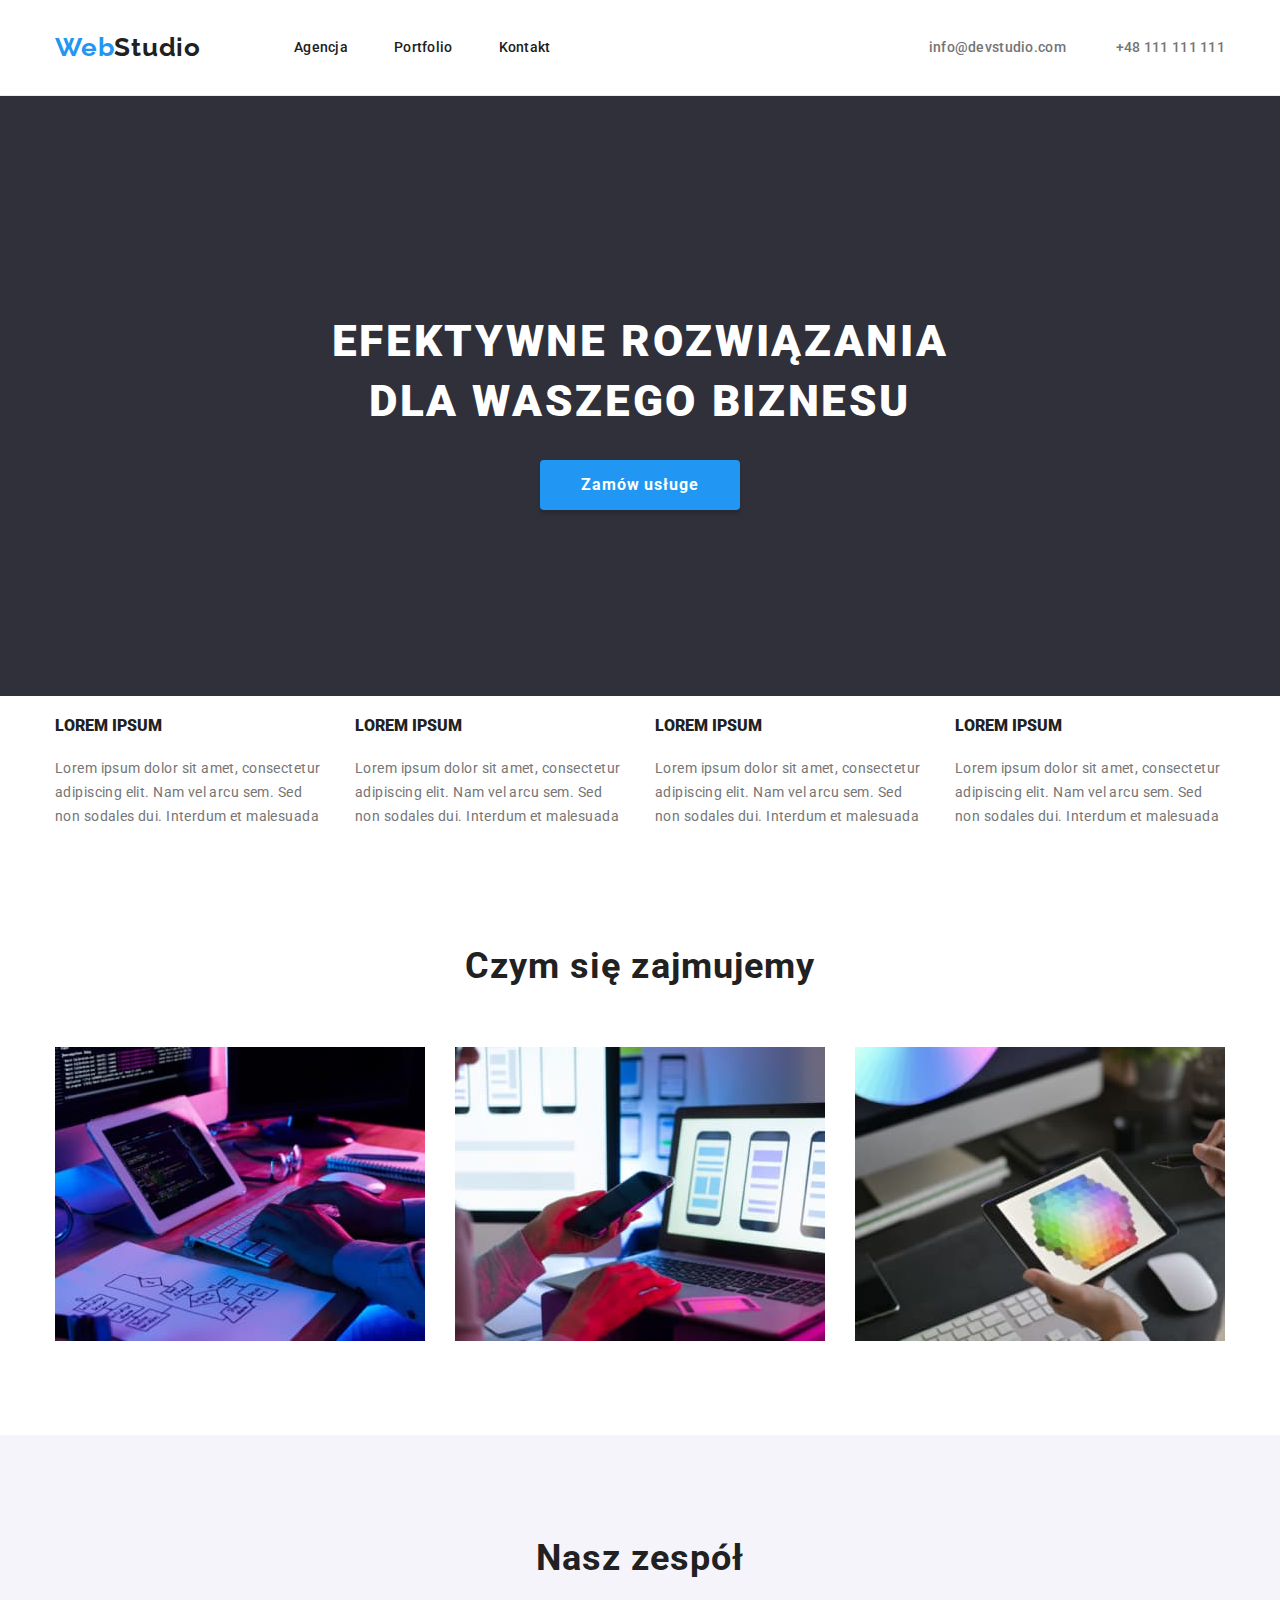
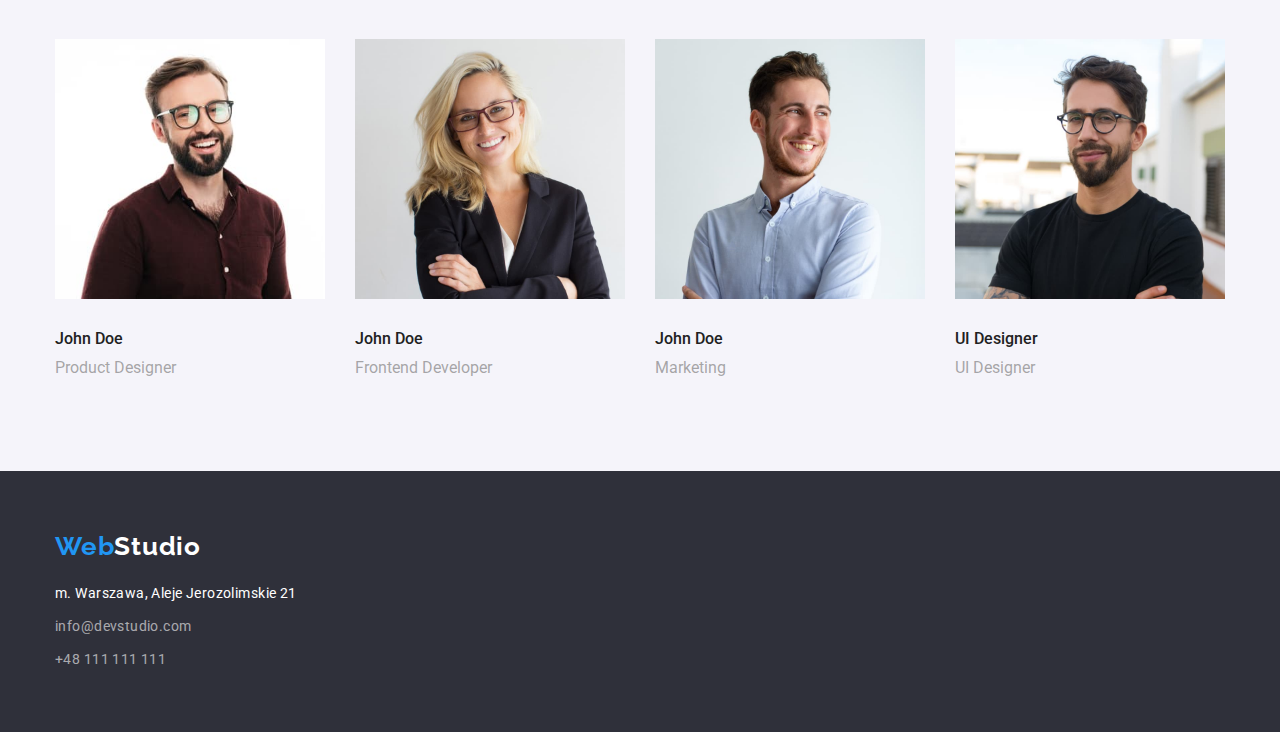
==== index.html @ 971fdaae "Portfolio html i obrazki" ====
<!DOCTYPE html>
<html lang="pl">
  <head>
    <meta charset="UTF-8" />
    <meta http-equiv="X-UA-Compatible" content="IE=edge" />
    <meta name="viewport" content="width=device-width, initial-scale=1.0" />
    <title>Document</title>  
   <link rel="stylesheet" href="https://cdnjs.cloudflare.com/ajax/libs/modern-normalize/1.1.0/modern-normalize.min.css">
    <link rel="preconnect" href="https://fonts.googleapis.com">
    <link rel="preconnect" href="https://fonts.gstatic.com" crossorigin>
    <link href="https://fonts.googleapis.com/css2?family=Raleway:wght@700&family=Roboto:wght@400;500;700;900&display=swap" rel="stylesheet">
     <link rel="stylesheet" href="css/style.css">  
     
  </head>


  <body>
    <header class="header">
      <div class="container">
      <a class="navigation-logo" href="index.html"><span class="navigation-logo-color">Web</span>Studio</a>      
      <nav class="navigation">
        <ul class="navigation-list list">
          <li class="navigation-list-item">
            <a class="navigation-list-link" href="#">Agencja</a>
          </li>
          <li class="navigation-list-item">
            <a class="navigation-list-link" href="portfolio.html">Portfolio</a>
          </li>
          <li class="navigation-list-item">
            <a class="navigation-list-link" href="#">Kontakt</a>
          </li>
        </ul>
      </nav>
      <address class="address">
        <ul class="navigation-address list">
          <li class="navigation-address-item">
            <a class="address-mail" href="mailto:info@devstudio.com">info@devstudio.com</a>
          </li>
          <li class="navigation-address-item">
            <a class="address-phone-number" href="tel:+48111111111">+48 111 111 111</a>
          </li>
        </ul>
      </address>  
      </div>    
    </header>

    <main>
      <section class="button section">
        <div class="container button-content">
          <h1>EFEKTYWNE ROZWIĄZANIA DLA WASZEGO BIZNESU</h1>
        <button class="model-btn" type="button">Zamów usługe</button>
        </div>
      </section>

      <section class="navigation-advantages">
        <div class="container">
        <ul class="navigation-advantages-list list">
          <li class="navigation-advantages-item">
            <h4 clas="navigation-advantages-h4"><b>LOREM IPSUM</b></h4>
            <p class="navigation-advantages-p">
              Lorem ipsum dolor sit amet, consectetur adipiscing elit. Nam vel
              arcu sem. Sed non sodales dui. Interdum et malesuada
            </p>
          </li>
          <li class="navigation-advantages-item">
            <h4 clas="navigation-advantages-h4"><b>LOREM IPSUM</b></h4>
            <p class="navigation-advantages-p">
              Lorem ipsum dolor sit amet, consectetur adipiscing elit. Nam vel
              arcu sem. Sed non sodales dui. Interdum et malesuada
            </p>
          </li>
          <li class="navigation-advantages-item">
            <h4 clas="navigation-advantages-h4"><b>LOREM IPSUM</b></h4>
            <p class="navigation-advantages-p">
              Lorem ipsum dolor sit amet, consectetur adipiscing elit. Nam vel
              arcu sem. Sed non sodales dui. Interdum et malesuada
            </p>
          </li>
          <li class="navigation-advantages-item">
            <h4 clas="navigation-advantages-h4"><b>LOREM IPSUM</b></h4>
            <p class="navigation-advantages-p">
              Lorem ipsum dolor sit amet, consectetur adipiscing elit. Nam vel
              arcu sem. Sed non sodales dui. Interdum et malesuada
            </p>
          </li>
        </ul>
        </div>
      </section>

      <section class="what-we-do section">
        <div class="container">
        <h2 class="secondary-header">Czym się zajmujemy</h2>
        <ul class="what-we-do-list list">
          <li class="what-we-do-item">
            <img class="what-we-do-list-photo" src="images/image1.jpg" alt="Computer" width="370" height="294">
          </li>
          <li class="what-we-do-item">
            <img class="what-we-do-list-photo" src="images/image2.jpg" alt="Computer and telephon" width="370" height="294">
          </li class="what-we-do-item">
          <li>
            <img class="what-we-do-list-photo" src="images/image3.jpg" alt="Tablet" width="370" height="294">
          </li>
        </ul>
        </div>
      </section>

      <section class="staff section">
        <div class="container">
        <h2 class="secondary-header">Nasz zespół</h2>
        <ul class="staff-list list">
            <li class="staff-list-item">
                <img class="staff-list-img" src="images/image4.jpg" alt="John Doe, Product Designer" width="270" height="260">
                <h3 class="third-header">John Doe</h3>
                <p class="staff_p">Product Designer</p>
            </li>
            <li class="staff-list-item">
                <img class="staff-list-img" src="images/image5.jpg" alt="John Doe, Frontend Developer" width="270" height="260">
                <h3 class="third-header">John Doe</h3>
                <p class="staff_p">Frontend Developer</p>
            </li>
            <li class="staff-list-item">
                <img class="staff-list-img" src="images/image6.jpg" alt="John Doe, Marketing" width="270" height="260">
                <h3 class="third-header">John Doe</h3>
                <p class="staff_p"> Marketing</p>
            </li>
            <li class="staff-list-item">
                <img class="staff-list-img" src="images/image7.jpg" alt="John Doe, UI Designer" width="270" height="260">
                <h3 class="third-header">UI Designer</h3>
                <p class="staff_p">UI Designer</p>
            </li>
        </ul>   
        </div>     
      </section>
      
    </main>

    <footer class="footer section-footer">
      <div class="container">
        <a class="navigation-logo-footer" href="index.html"><span class="navigation-logo-color">Web</span>Studio</a>
      <address class="footer_address">
        <ul class="footer_list list">
          <li class="footer_list_item"><p class="footer-address">m. Warszawa, Aleje Jerozolimskie 21</p></li>
          <li class="footer_list_item"><a class="footer-mail" href="mailto:info@devstudio.com">info@devstudio.com</a></li>
          <li class="footer_list_item"><a class="footer-phone-number" href="tel:+48111111111">+48 111 111 111</a></li>
        </ul>
      </address>
      </div>
    </footer>
  </body>
</html>
---- css/style.css ----
:root{
    --font-family: 'Roboto', sans-serif;
    --secondary-font:'Raleway', sans-serif;
    --main-color: #2196F3;
    --family-color: #212121;
}

body{
   font-family: var(--font-family); 
   color: var(--family-color);
}

a {
    text-decoration: none;
}

h1,
h2,
h3,
h4,
h5,
h6{
    /* margin: 0;   */
    padding: 0;
}

ul{
    padding: 0;
    margin: 0;
}

p{
    padding: 0;
}

.list{
    list-style: none;
}

img{
    display: block;
}

.container{
    width: 1200px;
    padding: 0 15px;
    align-items: center;
    margin: 0 auto;
}

.section {
  padding-top: 94px;
  padding-bottom: 94px;
}

.section-footer{
    padding-top: 60px;
    padding-bottom: 60px;
}

/*================COMPONENTS================ */
.model-btn{
    font-weight: bold;
    font-size: 16px;
    line-height: 1.875;
    margin: 0 auto;
    display: block;
    

    /* identical to box height, or 187% */
    align-items: center;
    text-align: center;
    letter-spacing: 0.06em;
    cursor: pointer;
    

    color: #FFFFFF;
    font-family:var(--font-family);
    /* position: absolute; */
    width: 200px;
    height: 50px;
    left: 700px;
    top: 430px;
    

    background: #2196F3;
    box-shadow: 0px 4px 4px rgba(0, 0, 0, 0.15);
    border-radius: 4px;
    border: 0;


}

.secondary-header{
    font-style: normal;
    font-weight: bold;
    font-size: 36px;
    line-height: 1.666;
    text-align: center;
    letter-spacing: 0.03em;
    
}

/*================END COMPONENTS================ */


/*================HEADER================ */

.header {
  border-bottom: 1px solid #ececec;
}

.header .container{
    display: flex;
    align-items: center;
    padding-top: 32px;
    padding-bottom: 32px;
}


.navigation-logo{
   margin-right: 93px;
   font-family: var( --secondary-font);
}

.navigation-list,
.navigation-advantages-list {
    display: flex;
    align-items: center;
}

.navigation-list-item:not(:last-child) {
    margin-right: 46px;
}

.navigation-address{
    display: flex;
    align-items: center;
}

 .header .address{
    margin-left: auto;
}

.address-mail{
    margin-right: 50px;
}

.navigation-advantages-item:not(:last-child){
    margin-right: 30px;
    top: 93px;
}

.navigation-advantages-item{
    top: 774px;
}

.navigation-logo,
.navigation-logo-footer {     
    font-style: normal;
    font-weight: bold;
    font-size: 26px;
    line-height: 1.192;    
    /* identical to box height */
    letter-spacing: 0.03em; 
    
}
.navigation-logo{
  color: var(--family-color);    
}

.navigation-logo-color{
    color: var(--main-color);
}

.navigation-list-link,
.address{    
    font-weight: 500;
    font-size: 14px;
    line-height: 1.143;
    letter-spacing: 0.02em;  
    color:#212121 
}


.navigation-list-link:hover,
.navigation-list-link:focus,
.address-mail:hover,
.address-mail:focus,
.address-phone-number:hover,
.address-phone-number:focus,
.footer-mail:hover,
.footer-mail:focus,
.footer-phone-number:hover,
.footer-phone-number:focus{
    color:var(--main-color);
}

.address{
    font-style: normal;      
}
.address-mail,
.address-phone-number{
    color: #757575;
}


/*================END HEADER================ */

/*================BUTTON================ */


.button-content h1{
font-style: normal;
font-weight: 900;
font-size: 44px;
line-height: 1.364;

/* or 136% */
text-align: center;
letter-spacing: 0.06em;
/* width: 46.5rem; */
/* text-transform: uppercase; */
color: #FFFFFF;
width: 696px;
height: 120px;
left: 452px;
top: 280px;

margin-right: auto;
margin-left: auto;
 
}

.button {
 background :#2F303A;
  height: 37.5rem;
  display: flex;
  align-items: center;
}

/*================END BUTTON================ */

/*================NASZE ATUTY================ */

.what-we-do .secondary-header{
    margin-bottom: 50px;
    margin-top: 0;
}

.what-we-do-list{
    display: flex;
    justify-content: space-between;
}

.navigation-advantages-h4{    
    font-style: normal;
    font-weight: bold;
    font-size: 14px;
    line-height: 1.43;
    letter-spacing: 0.03em;
    text-transform: uppercase;
    left: 215px;
top: 774px;
    

}
.navigation-advantages-p{    
    font-style: normal;
    font-weight: normal;
    font-size: 14px;
    line-height: 1.714;
    /* or 171% */
    letter-spacing: 0.03em;
    color: #757575;
    
}

/*================END NASZE ATUTY================ */

/*================STAFF================ */

.staff .secondary-header{
    margin-bottom: 50px;
    margin-top: 0;
}

.staff-list{
    display: flex;
    justify-content: space-between;
}

.third-header{
    margin-top: 30px;
    margin-bottom: 10px;
}

.staff_p{
    margin: 0;
}

.third-header{   
    font-style: normal;
    font-weight: 500;
    font-size: 16px;
    line-height: 1.187;
}
.staff{
   background: #F5F4FA;
}

.staff_p{   
    font-style: normal;
    font-weight: normal;
    font-size: 16px;
    line-height: 1.187;

    color: rgba(117, 117, 117, 0.63);
    
}
/*================END STAFF================ */

/*================FOOTER================ */
.navigation-logo-footer{
    margin-top: 60px;
}

.footer-address{
    margin-top: 20px;
    margin-bottom: 9px;
}

.footer_list_item:not(:last-child){
    margin-bottom: 9px;
}

.footer{
    background: #2F303A;
}

.footer_list{    
    font-style: normal;
    font-weight: normal;
    font-size: 14px;
    line-height: 1.714;
    /* or 171% */
    letter-spacing: 0.03em;
      
}
.footer-address{
    color: #FFFFFF;
} 
 
.navigation-logo-footer{
    font-family: var(--secondary-font);
}

 .footer-mail,
.footer-phone-number{
color: rgba(255, 255, 255, 0.6);
}

/*================END FOOTER================ */

/*================PORTFOLIO================ */
.navigation-logo-footer{
  color: #FFFFFF;  
}


.third-header-project{    
    font-style: normal;
    font-weight: bold;
    font-size: 18px;
    line-height: 2;

    /* identical to box height, or 200% */
    letter-spacing: 0.06em;
}

.staff_p-project{
    font-style: normal;
    font-weight: normal;
    font-size: 16px;
    line-height: 1.875;

    /* identical to box height, or 187% */
    letter-spacing: 0.03em;
    color: #757575;
}


.model-btn-portfolio{
    width: 93px;
    height: 38px;
    left: 639px;
    top: 174px;

    background: #F5F4FA;
    border-radius: 4px;


    font-family:var(--font-family);
    font-style: normal;
    font-weight: 500;
    font-size: 16px;
    line-height: 1.625;

    /* identical to box height, or 162% */
    text-align: center;
    letter-spacing: 0.03em;
    cursor: pointer;
    border: 0;
    padding: 6px 22px;
}



.model-btn-portfolio:hover,
.model-btn-portfolio:focus{
    background: #2196F3;
    /* shadow-middle */
    box-shadow: 0px 3px 1px rgba(0, 0, 0, 0.1), 0px 1px 2px rgba(0, 0, 0, 0.08), 0px 2px 2px rgba(0, 0, 0, 0.12);
    border-radius: 4px;
    font-style: normal;
    font-weight: 500;
    font-size: 16px;
    line-height: 1.625px;

    /* identical to box height, or 162% */
    text-align: center;
    letter-spacing: 0.03em;

    color: #FFFFFF;
}
/*================END PORTFOLIO================ */
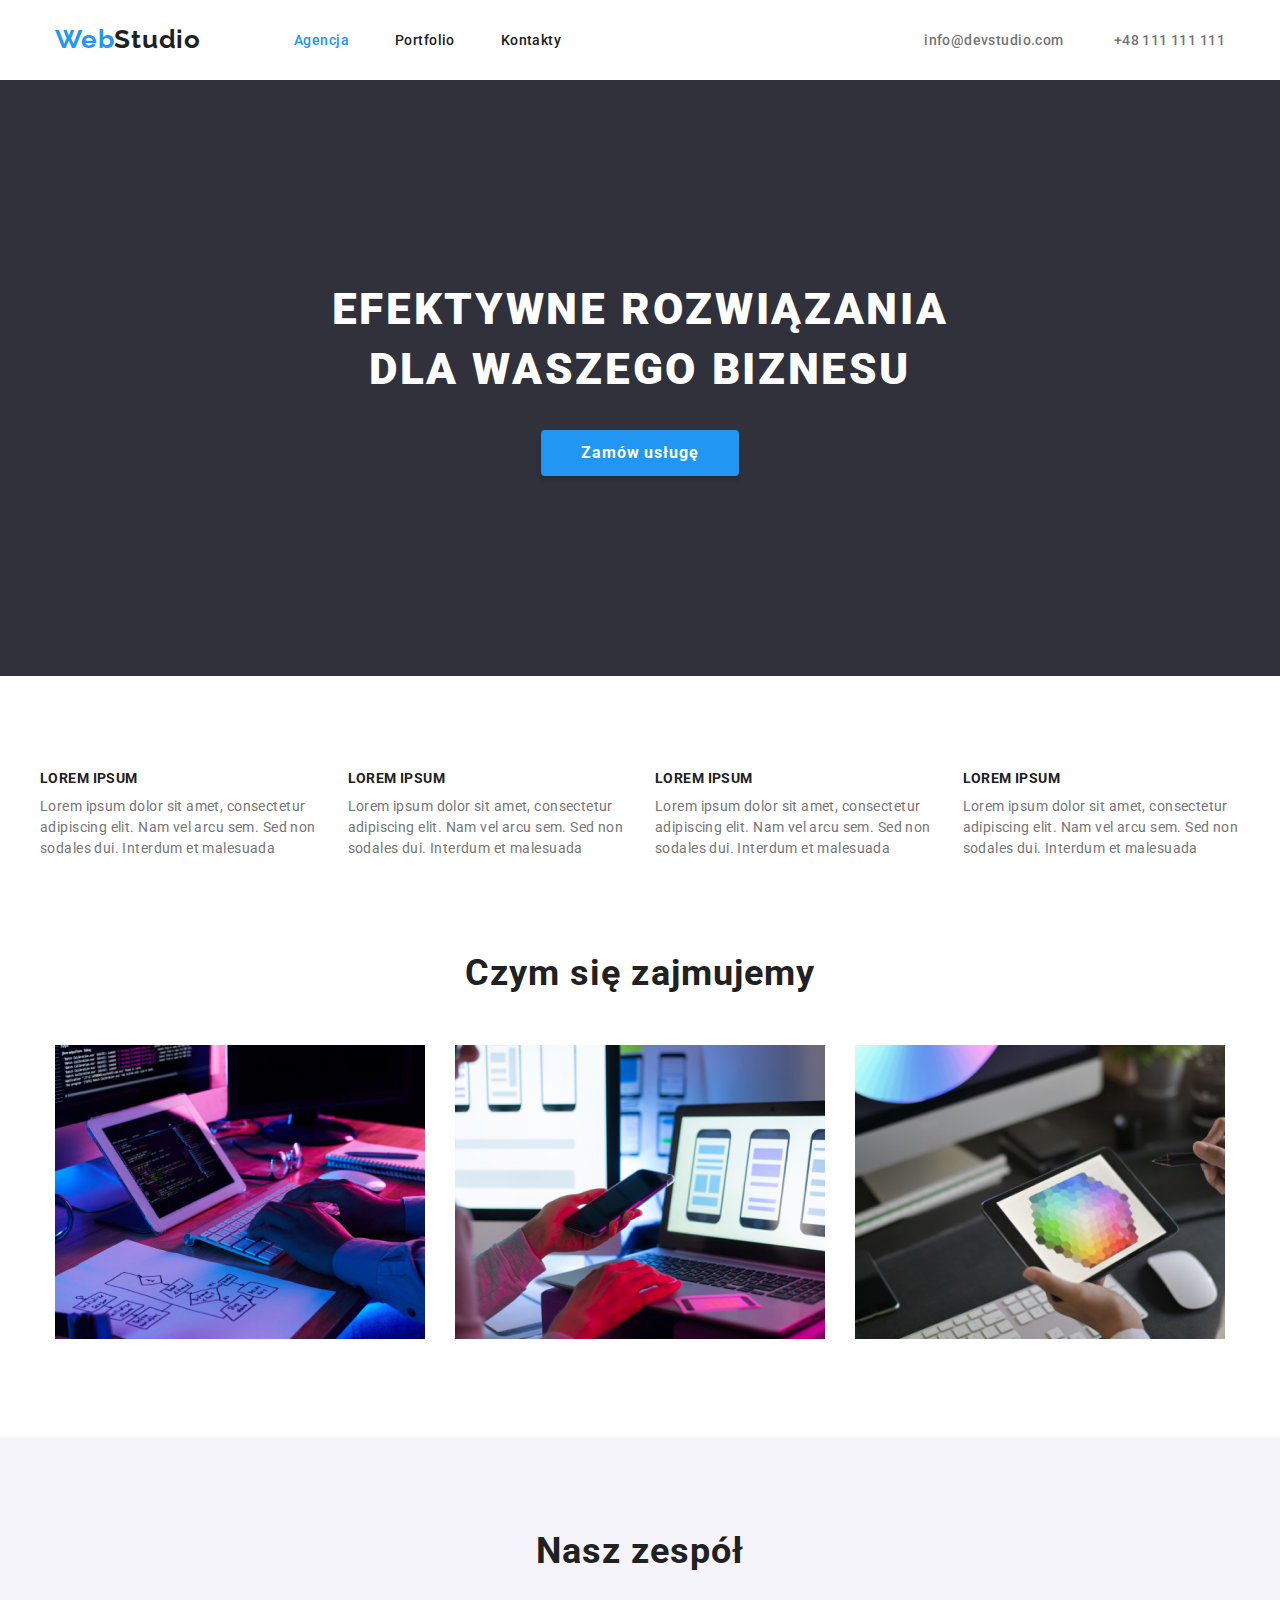
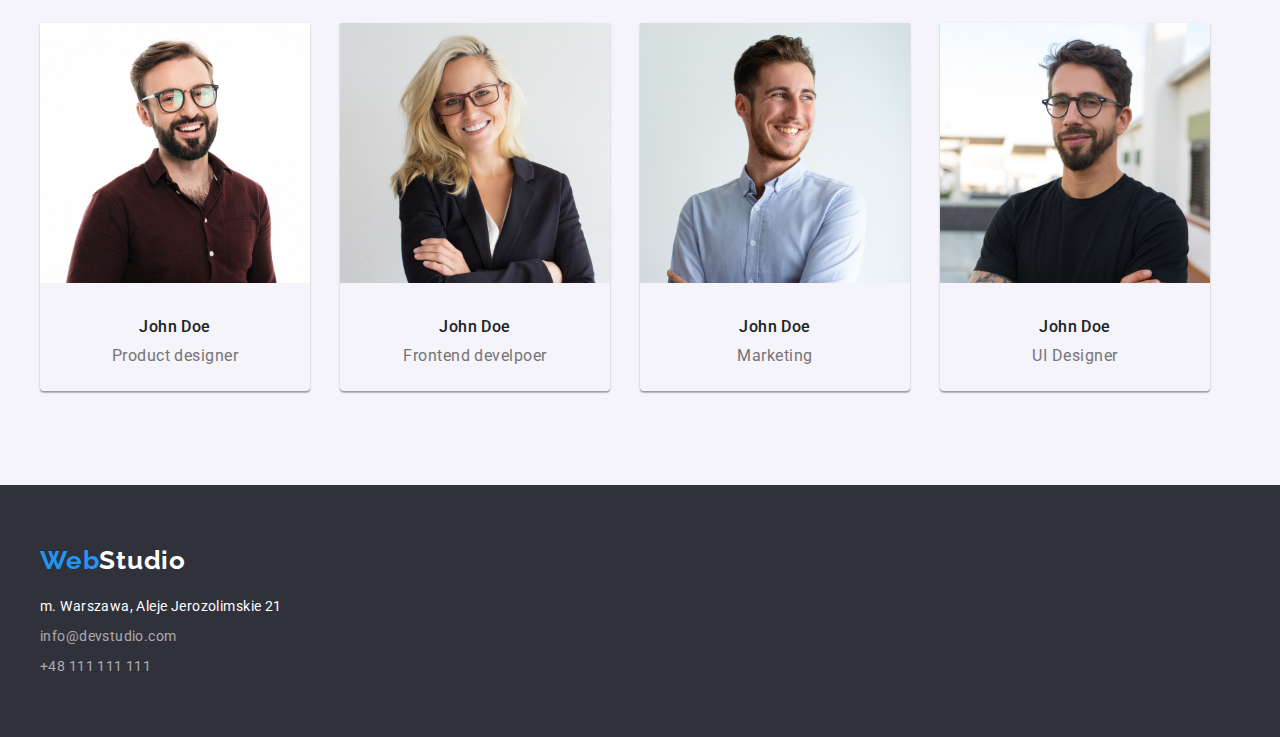
==== commit af2b6d32: "zmianny css" ====
--- a/index.html
+++ b/index.html
@@ -1,150 +1,164 @@
 <!DOCTYPE html>
-<html lang="pl">
+<html lang="en">
   <head>
     <meta charset="UTF-8" />
     <meta http-equiv="X-UA-Compatible" content="IE=edge" />
     <meta name="viewport" content="width=device-width, initial-scale=1.0" />
-    <title>Document</title>  
-   <link rel="stylesheet" href="https://cdnjs.cloudflare.com/ajax/libs/modern-normalize/1.1.0/modern-normalize.min.css">
-    <link rel="preconnect" href="https://fonts.googleapis.com">
-    <link rel="preconnect" href="https://fonts.gstatic.com" crossorigin>
-    <link href="https://fonts.googleapis.com/css2?family=Raleway:wght@700&family=Roboto:wght@400;500;700;900&display=swap" rel="stylesheet">
-     <link rel="stylesheet" href="css/style.css">  
-     
+    <title>Studio</title>
+    <link rel="preconnect" href="https://fonts.googleapis.com" />
+    <link rel="preconnect" href="https://fonts.gstatic.com" crossorigin />
+    <link
+      href="https://fonts.googleapis.com/css2?family=Raleway:wght@700&family=Roboto:wght@400;500;700;900&display=swap"
+      rel="stylesheet"
+    />
+    <link
+      rel="stylesheet"
+      href="https://cdnjs.cloudflare.com/ajax/libs/modern-normalize/1.0.0/modern-normalize.min.css"
+    />
+    <link rel="stylesheet" href="./css/styles.css" />
   </head>
-
-
   <body>
+    <!---------------------------------------------header---------------------->
     <header class="header">
       <div class="container">
-      <a class="navigation-logo" href="index.html"><span class="navigation-logo-color">Web</span>Studio</a>      
-      <nav class="navigation">
-        <ul class="navigation-list list">
-          <li class="navigation-list-item">
-            <a class="navigation-list-link" href="#">Agencja</a>
-          </li>
-          <li class="navigation-list-item">
-            <a class="navigation-list-link" href="portfolio.html">Portfolio</a>
-          </li>
-          <li class="navigation-list-item">
-            <a class="navigation-list-link" href="#">Kontakt</a>
-          </li>
-        </ul>
-      </nav>
-      <address class="address">
-        <ul class="navigation-address list">
-          <li class="navigation-address-item">
-            <a class="address-mail" href="mailto:info@devstudio.com">info@devstudio.com</a>
-          </li>
-          <li class="navigation-address-item">
-            <a class="address-phone-number" href="tel:+48111111111">+48 111 111 111</a>
-          </li>
-        </ul>
-      </address>  
-      </div>    
+        <nav class="nav">
+          <a class="logo" href="index.html"><span class="logo-color">Web</span>Studio</a>
+          <ul class="list nav-list">
+            <li><a class="link nav-link active-link" href="index.html">Agencja</a></li>
+            <li><a class="link nav-link" href="portfolio.html">Portfolio</a></li>
+            <li><a class="link nav-link" href="">Kontakty</a></li>
+          </ul>
+        </nav>
+        <a class="link nav-mail" href="mailto:info@devstudio.com">info@devstudio.com</a>
+        <a class="link nav-tel" href="tel:+48111111111">+48 111 111 111</a>
+      </div>
     </header>
-
-    <main>
-      <section class="button section">
-        <div class="container button-content">
-          <h1>EFEKTYWNE ROZWIĄZANIA DLA WASZEGO BIZNESU</h1>
-        <button class="model-btn" type="button">Zamów usługe</button>
+    <!---------------------------------------------main---------------------->
+    <main class="main">
+      <section class="title">
+        <div class="container">
+          <h1 class="main-title">efektywne rozwiązania dla waszego biznesu</h1>
+          <button class="button-order" type="button">Zamów usługę</button>
         </div>
       </section>
-
-      <section class="navigation-advantages">
+      <!---------------------------------------------advantages---------------->
+      <section class="advantages">
         <div class="container">
-        <ul class="navigation-advantages-list list">
-          <li class="navigation-advantages-item">
-            <h4 clas="navigation-advantages-h4"><b>LOREM IPSUM</b></h4>
-            <p class="navigation-advantages-p">
-              Lorem ipsum dolor sit amet, consectetur adipiscing elit. Nam vel
-              arcu sem. Sed non sodales dui. Interdum et malesuada
-            </p>
-          </li>
-          <li class="navigation-advantages-item">
-            <h4 clas="navigation-advantages-h4"><b>LOREM IPSUM</b></h4>
-            <p class="navigation-advantages-p">
-              Lorem ipsum dolor sit amet, consectetur adipiscing elit. Nam vel
-              arcu sem. Sed non sodales dui. Interdum et malesuada
-            </p>
-          </li>
-          <li class="navigation-advantages-item">
-            <h4 clas="navigation-advantages-h4"><b>LOREM IPSUM</b></h4>
-            <p class="navigation-advantages-p">
-              Lorem ipsum dolor sit amet, consectetur adipiscing elit. Nam vel
-              arcu sem. Sed non sodales dui. Interdum et malesuada
-            </p>
-          </li>
-          <li class="navigation-advantages-item">
-            <h4 clas="navigation-advantages-h4"><b>LOREM IPSUM</b></h4>
-            <p class="navigation-advantages-p">
-              Lorem ipsum dolor sit amet, consectetur adipiscing elit. Nam vel
-              arcu sem. Sed non sodales dui. Interdum et malesuada
-            </p>
-          </li>
-        </ul>
+          <ul class="list advantages-list">
+            <li>
+              <article class="advantages-article">
+                <h4 class="advantages-article-title">lorem ipsum</h4>
+                <p class="advantages-paragraph">
+                  Lorem ipsum dolor sit amet, consectetur adipiscing elit. Nam vel arcu sem. Sed non
+                  sodales dui. Interdum et malesuada
+                </p>
+              </article>
+            </li>
+            <li>
+              <article class="advantages-article">
+                <h4 class="advantages-article-title">lorem ipsum</h4>
+                <p class="advantages-paragraph">
+                  Lorem ipsum dolor sit amet, consectetur adipiscing elit. Nam vel arcu sem. Sed non
+                  sodales dui. Interdum et malesuada
+                </p>
+              </article>
+            </li>
+            <li>
+              <article class="advantages-article">
+                <h4 class="advantages-article-title">lorem ipsum</h4>
+                <p class="advantages-paragraph">
+                  Lorem ipsum dolor sit amet, consectetur adipiscing elit. Nam vel arcu sem. Sed non
+                  sodales dui. Interdum et malesuada
+                </p>
+              </article>
+            </li>
+            <li>
+              <article class="advantages-article">
+                <h4 class="advantages-article-title">lorem ipsum</h4>
+                <p class="advantages-paragraph">
+                  Lorem ipsum dolor sit amet, consectetur adipiscing elit. Nam vel arcu sem. Sed non
+                  sodales dui. Interdum et malesuada
+                </p>
+              </article>
+            </li>
+          </ul>
         </div>
       </section>
-
-      <section class="what-we-do section">
+      <!---------------------------------------------activity-------------------->
+      <section class="activity">
         <div class="container">
-        <h2 class="secondary-header">Czym się zajmujemy</h2>
-        <ul class="what-we-do-list list">
-          <li class="what-we-do-item">
-            <img class="what-we-do-list-photo" src="images/image1.jpg" alt="Computer" width="370" height="294">
-          </li>
-          <li class="what-we-do-item">
-            <img class="what-we-do-list-photo" src="images/image2.jpg" alt="Computer and telephon" width="370" height="294">
-          </li class="what-we-do-item">
-          <li>
-            <img class="what-we-do-list-photo" src="images/image3.jpg" alt="Tablet" width="370" height="294">
-          </li>
-        </ul>
+          <h2 class="second-title">Czym się zajmujemy</h2>
+          <ul class="list activity-list">
+            <li>
+              <img
+                src="./images/office.jpg"
+                alt="close-up-image-programer-working-his-desk-office"
+                width="370"
+                height="294"
+              />
+            </li>
+            <li>
+              <img
+                src="./images/mobile.jpg"
+                alt="web-ui-designers-are-developing-application-smartphones-team-creators-is-working-interface-mobile-phones"
+                width="370"
+                height="294"
+              />
+            </li>
+            <li>
+              <img
+                src="./images/colours.jpg"
+                alt="creative-artist-web-design-with-working-colour-selection-graphic-tablet"
+                width="370"
+                height="294"
+              />
+            </li>
+          </ul>
         </div>
       </section>
-
-      <section class="staff section">
+      <!---------------------------------------------our-team------------------->
+      <section class="our-team">
         <div class="container">
-        <h2 class="secondary-header">Nasz zespół</h2>
-        <ul class="staff-list list">
-            <li class="staff-list-item">
-                <img class="staff-list-img" src="images/image4.jpg" alt="John Doe, Product Designer" width="270" height="260">
-                <h3 class="third-header">John Doe</h3>
-                <p class="staff_p">Product Designer</p>
+          <h2 class="second-title">Nasz zespół</h2>
+          <ul class="list our-team-list">
+            <li class="team-card">
+              <img src="./images/man1.jpg" alt="some man" width="270" height="260" />
+              <h4 class="name">John Doe</h4>
+              <p class="job">Product designer</p>
             </li>
-            <li class="staff-list-item">
-                <img class="staff-list-img" src="images/image5.jpg" alt="John Doe, Frontend Developer" width="270" height="260">
-                <h3 class="third-header">John Doe</h3>
-                <p class="staff_p">Frontend Developer</p>
+            <li class="team-card">
+              <img src="./images/woman1.jpg" alt="some woman" width="270" height="260" />
+              <h4 class="name">John Doe</h4>
+              <p class="job">Frontend develpoer</p>
             </li>
-            <li class="staff-list-item">
-                <img class="staff-list-img" src="images/image6.jpg" alt="John Doe, Marketing" width="270" height="260">
-                <h3 class="third-header">John Doe</h3>
-                <p class="staff_p"> Marketing</p>
+            <li class="team-card">
+              <img src="./images/man2.jpg" alt="some man" width="270" height="260" />
+              <h4 class="name">John Doe</h4>
+              <p class="job">Marketing</p>
             </li>
-            <li class="staff-list-item">
-                <img class="staff-list-img" src="images/image7.jpg" alt="John Doe, UI Designer" width="270" height="260">
-                <h3 class="third-header">UI Designer</h3>
-                <p class="staff_p">UI Designer</p>
+            <li class="team-card">
+              <img src="./images/man3.jpg" alt="some man" width="270" height="260" />
+              <h4 class="name">John Doe</h4>
+              <p class="job">UI Designer</p>
             </li>
-        </ul>   
-        </div>     
+          </ul>
+        </div>
       </section>
-      
     </main>
-
-    <footer class="footer section-footer">
+    <!---------------------------------------------footer------------------->
+    <footer class="footer">
       <div class="container">
-        <a class="navigation-logo-footer" href="index.html"><span class="navigation-logo-color">Web</span>Studio</a>
-      <address class="footer_address">
-        <ul class="footer_list list">
-          <li class="footer_list_item"><p class="footer-address">m. Warszawa, Aleje Jerozolimskie 21</p></li>
-          <li class="footer_list_item"><a class="footer-mail" href="mailto:info@devstudio.com">info@devstudio.com</a></li>
-          <li class="footer_list_item"><a class="footer-phone-number" href="tel:+48111111111">+48 111 111 111</a></li>
-        </ul>
-      </address>
+        <a class="logo footer-logo" href=""><span class="logo-color">Web</span>Studio</a>
+        <address class="address">
+          <ul class="list address-list">
+            <li>m. Warszawa, Aleje Jerozolimskie 21</li>
+            <li>
+              <a class="link" href="mailto:info@devstudio.com">info@devstudio.com</a>
+            </li>
+            <li><a class="link" href="tel:+48111111111">+48 111 111 111</a></li>
+          </ul>
+        </address>
       </div>
     </footer>
   </body>
-</html>+</html>
--- a/css/styles.css
+++ b/css/styles.css
@@ -0,0 +1,377 @@
+:root {
+  --background-header: #ffffff;
+  --background-team: #f5f4fa;
+  --background-dark: hsl(235, 10%, 21%);
+  --background-button: #f5f4fa;
+  --active: #2196f3;
+  --font-color-main: hsla(0, 0%, 13%, 1);
+  --font-color-second: #757575;
+  --font-color-light: #ffffff;
+  --font-color-light-opacity: rgba(255, 255, 255, 0.6);
+  --main-font: 'Roboto', sans-serif;
+  --second-font: 'Raleway', sans-serif;
+  --ls-font14px: 0.03em;
+  --portfolio-header-border-bottom: #ececec;
+  --portfolio-projects-list-item-border-color: #eeeeee;
+}
+h1,
+h2,
+h3,
+h4,
+h5,
+h6 {
+  margin: 0;
+  padding: 0;
+}
+p {
+  margin: 0;
+  padding: 0;
+}
+ul,
+ol {
+  margin: 0;
+  padding: 0;
+}
+
+.container {
+  width: 1200px;
+  margin: 0 auto;
+}
+body {
+  font-family: var(--main-font);
+  color: var(--font-color-main);
+  text-decoration: none;
+  /* width: 1600px; */
+}
+
+.title,
+.footer {
+  background-color: var(--background-dark);
+}
+
+.list {
+  list-style: none;
+}
+.link {
+  text-decoration: none;
+}
+.logo-color {
+  color: var(--active);
+}
+
+/* --------------------------------------------------- header  ---------------------------*/
+.header {
+  background-color: var(--background-header);
+}
+
+.portfolio-header {
+  border-bottom: 1px solid var(--portfolio-header-border-bottom);
+}
+.header .container {
+  display: flex;
+  align-items: center;
+  padding: 0 15px;
+  margin: 0 auto;
+  padding-top: 24px;
+  padding-bottom: 25px;
+}
+
+.nav-list {
+  display: flex;
+  align-items: center;
+}
+
+.nav {
+  display: flex;
+  align-items: center;
+}
+
+.nav .logo {
+  margin-right: 93px;
+}
+.nav-list > li:not(:last-child) {
+  margin-right: 46px;
+}
+
+.nav-mail {
+  margin-left: auto;
+}
+.nav-tel {
+  margin-left: 50px;
+}
+
+.nav,
+.header > .container > a {
+  font-weight: 500;
+  font-size: 14px;
+  line-height: 1.142;
+  letter-spacing: var(--ls-font14px);
+}
+
+.header > .container > a {
+  color: var(--font-color-second);
+}
+
+.logo {
+  text-decoration: none;
+  font-family: var(--second-font);
+  color: var(--font-color-main);
+  font-weight: 700;
+  font-size: 26px;
+  line-height: 1.192;
+  letter-spacing: 0.03em;
+}
+.nav-link {
+  color: var(--font-color-main);
+}
+
+.active-link,
+.link:hover,
+.link:focus {
+  color: var(--active);
+}
+
+/* -------------------------------- footer ----------------------------- */
+.footer > .container > .logo {
+  color: var(--font-color-light);
+}
+
+.footer > .container {
+  margin: 0 auto;
+  padding: 60px 0 60px 0;
+}
+
+.address {
+  padding-top: 20px;
+}
+
+.address,
+.address a {
+  color: var(--font-color-light-opacity);
+  font-size: 14px;
+  line-height: 1.5;
+  font-style: normal;
+  letter-spacing: var(--ls-font14px);
+}
+
+.address-list > :not(:last-child) {
+  padding-bottom: 9px;
+}
+.address,
+.list + li {
+  color: var(--font-color-light);
+}
+
+/* ------------------------------- main --------------------------------------- */
+.title {
+  padding-bottom: 200px;
+}
+
+.title > .container {
+  margin: 0 auto;
+}
+
+.main-title {
+  font-weight: 900;
+  font-size: 44px;
+  line-height: 1.363;
+  text-align: center;
+  letter-spacing: 0.06em;
+  text-transform: uppercase;
+  color: var(--font-color-light);
+  padding: 200px 0 30px 0;
+  margin: 0 auto;
+  display: flex;
+  justify-content: center;
+  width: 696px;
+}
+
+.button-order {
+  background-color: var(--active);
+  color: var(--font-color-light);
+  box-shadow: 0px 4px 4px rgba(0, 0, 0, 0.15);
+  border:none;
+  border-radius: 4px;
+  font-weight: bold;
+  font-size: 16px;
+  line-height: 1.875;
+  text-align: center;
+  letter-spacing: 0.06em;
+  cursor: pointer;
+  display: flex;
+  align-items: center;
+  padding: 8px 40px;
+  margin: 0 auto;
+}
+
+.advantages {
+  display: flex;
+  justify-content: center;
+  align-items: center;
+}
+.advantages > .container {
+  padding: 94px 0;
+}
+
+.advantages-list > :not(:last-child) {
+  margin-right: 30px;
+}
+
+.our-team {
+  background-color: var(--background-team);
+  padding: 94px 0;
+  display: flex;
+  justify-content: center;
+}
+
+.advantages p {
+  font-size: 14px;
+  line-height: 1.5;
+  letter-spacing: var(--ls-font14px);
+  color: var(--font-color-second);
+}
+.advantages-list {
+  display: flex;
+}
+
+.advantages-article-title {
+  font-weight: bold;
+  font-size: 14px;
+  line-height: 1.142;
+  letter-spacing: var(--ls-font14px);
+  text-transform: uppercase;
+  padding-bottom: 10px;
+}
+
+.second-title {
+  font-weight: bold;
+  font-size: 36px;
+  line-height: 1.166;
+  text-align: center;
+  letter-spacing: 0.03em;
+}
+
+.activity {
+  display: flex;
+  justify-content: center;
+}
+.activity-list {
+  display: flex;
+  justify-content: center;
+  padding-top: 50px;
+}
+
+.activity-list > :not(:last-child) {
+  margin-right: 30px;
+}
+
+.activity > .container {
+  padding-bottom: 94px;
+}
+
+.our-team-list {
+  display: flex;
+  padding-top: 50px;
+}
+
+.our-team-list > :not(:last-child) {
+  margin-right: 30px;
+}
+
+.team-card {
+  width: 270px;
+  height: 368px;
+  text-align: center;
+  font-size: 16px;
+  line-height: 1.187;
+  letter-spacing: 0.03em;
+  box-shadow: 0px 1px 3px rgba(0, 0, 0, 0.12), 0px 1px 1px rgba(0, 0, 0, 0.14),
+    0px 2px 1px rgba(0, 0, 0, 0.2);
+  border-radius: 0px 0px 4px 4px;
+}
+
+.name {
+  font-weight: 500;
+  padding: 30px 0 10px 0;
+}
+
+.job {
+  color: var(--font-color-second);
+  padding-bottom: 30px;
+}
+
+/* -------------------------------portfolio main --------------------------------------- */
+.filter {
+  padding: 94px 0 50px 0;
+}
+
+.filter-list {
+  display: flex;
+  justify-content: center;
+}
+
+.filter-list > :not(:last-child) {
+  margin-right: 8px;
+}
+
+.button {
+  border: none;
+  border-radius: 4px;
+  background-color: var(--background-button);
+  width: 93px;
+  height: 38px;
+  font-weight: 500;
+  font-size: 16px;
+  line-height: 1.625;
+  text-align: center;
+  letter-spacing: 0.03em;
+  cursor: pointer;
+}
+
+.button:hover,
+.button:focus {
+  background-color: var(--active);
+  color: var(--font-color-light);
+  box-shadow: 0px 3px 1px rgba(0, 0, 0, 0.1), 0px 1px 2px rgba(0, 0, 0, 0.08),
+    0px 2px 2px rgba(0, 0, 0, 0.12);
+}
+.button:active {
+  background-color: var(--active);
+  color: var(--font-color-light);
+}
+
+.my-projects {
+  padding-bottom: 94px;
+}
+.my-projects-list {
+  display: flex;
+  flex-wrap: wrap;
+}
+.projects-border-container {
+  border: 1px solid var(--portfolio-projects-list-item-border-color);
+}
+.my-projects-list > :not(:nth-child(3n + 3)) {
+  margin-right: 30px;
+}
+.my-projects-list > :nth-child(-n + 6) {
+  margin-bottom: 30px;
+}
+.my-projects-list img {
+  display: block;
+}
+
+.project-name {
+  font-weight: 700;
+  font-size: 18px;
+  line-height: 2;
+  letter-spacing: 0.06em;
+  padding: 20px 24px 4px 24px;
+}
+
+.category {
+  font-size: 16px;
+  line-height: 1.875;
+  letter-spacing: 0.03em;
+  color: var(--font-color-second);
+  padding: 0 24px 20px 24px;
+}
